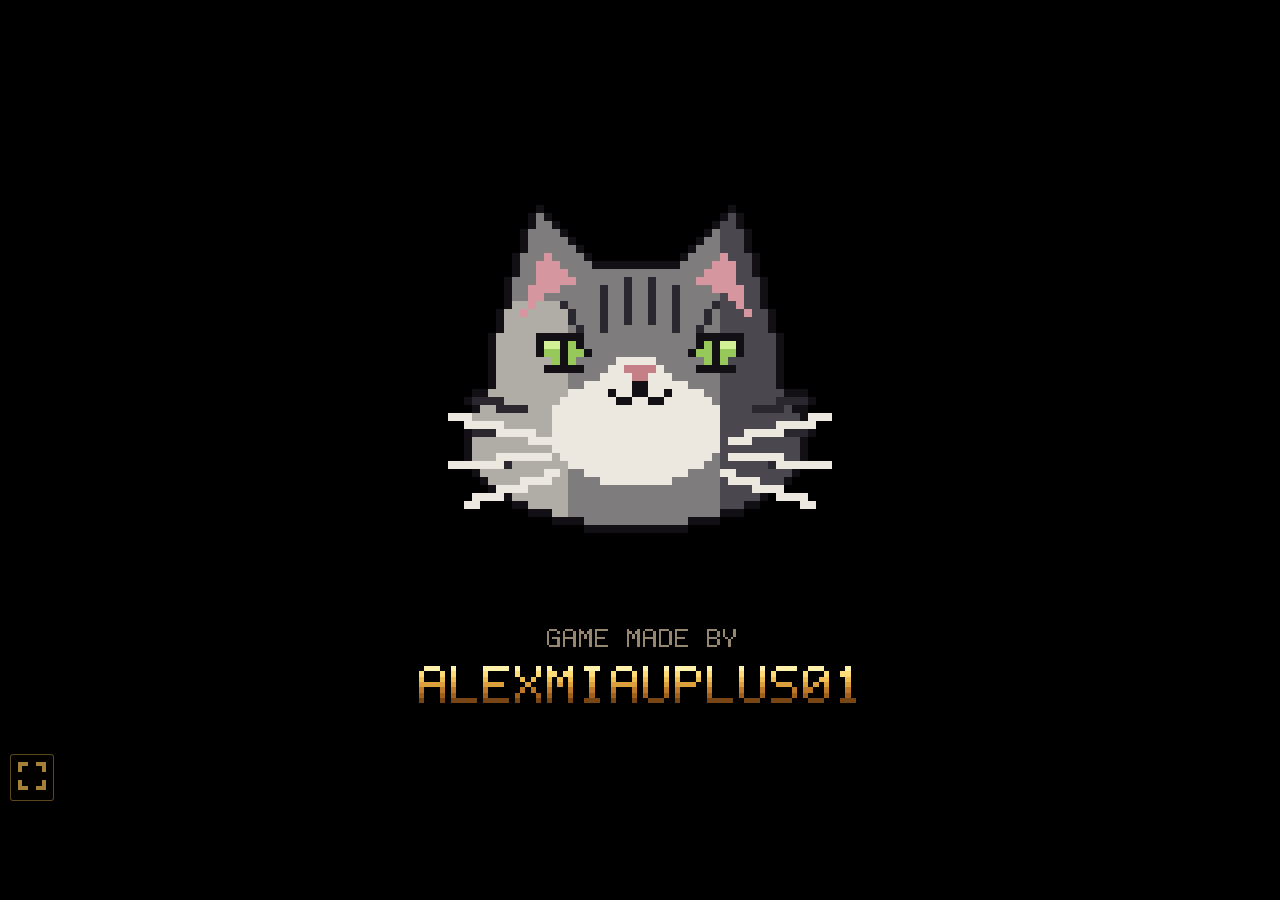
==== index.html @ 85dc0af9 "Manifiesto: app en ventana normal sin forzar horizontal" ====
<!DOCTYPE html>
<html lang="es">
<head>
<meta charset="utf-8">
<title>HEXCRYPT</title>
<meta name="viewport" content="width=device-width,initial-scale=1,viewport-fit=cover,user-scalable=no">
<meta name="description" content="Roguelike en primera persona estilo pixel art: entra en mazmorras de varios niveles, saquea y sal con vida.">
<meta name="theme-color" content="#000000">
<meta name="version" content="50b1335-202611131300">
<link rel="manifest" href="manifest.webmanifest">
<link rel="icon" href="icons/icon-192.png">
<link rel="apple-touch-icon" href="icons/apple-touch-icon.png">
<meta name="mobile-web-app-capable" content="yes">
<meta name="apple-mobile-web-app-capable" content="yes">
<meta name="apple-mobile-web-app-status-bar-style" content="black">
<link rel="stylesheet" href="css/style.css?v=50b1335-202611131300">
<script>
// Vigilante del arranque: si el juego no empieza en 10 s o falla al cargar, en vez de quedarse la pantalla en negro
// se explica qué pasa y se ofrece borrar solo la caché del juego (las partidas guardadas no se tocan) y recargar.
window.__bootErr = [];
window.addEventListener('error', function (e) { if (!window.__booted) { window.__bootErr.push((e.message || 'error') + (e.filename ? ' (' + e.filename.split('/').pop().split('?')[0] + ')' : '')); bootProblem(); } });
window.addEventListener('unhandledrejection', function (e) { if (!window.__booted) { window.__bootErr.push(String((e.reason && e.reason.message) || e.reason || 'error')); bootProblem(); } });
setTimeout(function () { if (!window.__booted) bootProblem(); }, 10000);
function bootProblem() {
  var ld = document.getElementById('loading'); if (!ld || ld.dataset.problem) return; ld.dataset.problem = '1';
  ld.innerHTML = 'EL JUEGO NO HA PODIDO ARRANCAR<br><small style="font-size:12px;color:#c8a070;letter-spacing:1px">' + (window.__bootErr.slice(0, 3).join('<br>') || 'Tarda demasiado en cargar') + '</small><br><button id="bootfix" style="margin-top:14px;font:bold 15px monospace;padding:10px 16px;background:#3a1a0c;color:#e8b850;border:1px solid #e8b850">BORRAR CACHÉ Y RECARGAR</button><br><small style="font-size:11px;color:#8a7050">Tus partidas no se borran</small>';
  ld.style.flexDirection = 'column'; ld.style.zIndex = 9;
  document.getElementById('bootfix').onclick = function () {
    var p = [];
    if (navigator.serviceWorker) p.push(navigator.serviceWorker.getRegistrations().then(function (rs) { return Promise.all(rs.map(function (r) { return r.unregister(); })); }));
    if (window.caches) p.push(caches.keys().then(function (ks) { return Promise.all(ks.map(function (k) { return caches.delete(k); })); }));
    Promise.all(p).catch(function () {}).then(function () { location.replace(location.pathname + '?r=' + Date.now()); });
  };
}
</script>
</head>
<body>
<div id="screen"><canvas id="view" width="480" height="270"></canvas><div id="crt"></div><button id="fs" type="button" aria-label="Pantalla completa" title="Pantalla completa"><svg viewBox="0 0 16 16" width="100%" height="100%" shape-rendering="crispEdges"><path id="fs-ico" fill="#e8b850" d="M1 1h5v2H3v3H1zM10 1h5v5h-2V3h-3zM1 10h2v3h3v2H1zM13 10h2v5h-5v-2h3z"/></svg></button></div>
<div id="loading">CARGANDO LA MAZMORRA…</div>
<div id="rotate">GIRA EL MÓVIL<br>PARA JUGAR EN HORIZONTAL</div>
<script src="js/util.js?v=50b1335-202611131300"></script>
<script src="js/font.js?v=50b1335-202611131300"></script>
<script src="js/art.js?v=50b1335-202611131300"></script>
<script src="js/assets.js?v=50b1335-202611131300"></script>
<script src="js/sprites.js?v=50b1335-202611131300"></script>
<script src="js/audio.js?v=50b1335-202611131300"></script>
<script src="js/world.js?v=50b1335-202611131300"></script>
<script src="js/dungeon.js?v=50b1335-202611131300"></script>
<script src="js/render.js?v=50b1335-202611131300"></script>
<script src="js/classes.js?v=50b1335-202611131300"></script>
<script src="js/skills.js?v=50b1335-202611131300"></script>
<script src="js/vfx.js?v=50b1335-202611131300"></script>
<script src="js/ambient.js?v=50b1335-202611131300"></script>
<script src="js/ui.js?v=50b1335-202611131300"></script>
<script src="js/controls.js?v=50b1335-202611131300"></script>
<script src="js/enemies.js?v=50b1335-202611131300"></script>
<script src="js/game.js?v=50b1335-202611131300"></script>
<script src="js/shop.js?v=50b1335-202611131300"></script>
<script src="js/items.js?v=50b1335-202611131300"></script>
<script src="js/elites.js?v=50b1335-202611131300"></script>
<script src="js/save.js?v=50b1335-202611131300"></script>
<script src="js/touch.js?v=50b1335-202611131300"></script>
<script src="js/gamepad.js?v=50b1335-202611131300"></script>
<script src="js/i18n.js"></script>
</body>
</html>
---- css/style.css ----
html, body { margin: 0; height: 100%; background: #000; overflow: hidden; }
body { display: flex; align-items: center; justify-content: center; }
#screen { position: relative; width: min(100vw, 177.78vh); height: min(56.25vw, 100vh); }
#view {
  width: 100%; height: 100%; touch-action: none; -webkit-user-select: none; user-select: none; -webkit-touch-callout: none;
  image-rendering: pixelated; image-rendering: crisp-edges; image-rendering: pixelated;
  display: block;
}
/* Filtro CRT (opciones): líneas de barrido alineadas con los 270 píxeles verticales, máscara de
   fósforo RGB, viñeta con esquinas redondeadas y un leve parpadeo. Solo CSS: no cuesta CPU. */
#crt { position: absolute; inset: 0; pointer-events: none; display: none; }
body.crt #crt { display: block; border-radius: 3% / 5%;
  background: repeating-linear-gradient(to bottom, rgba(0, 0, 0, 0) 0, rgba(0, 0, 0, 0) 55%, rgba(0, 0, 0, 0.32) 55%, rgba(0, 0, 0, 0.32) 100%);
  background-size: 100% calc(100% / 270);
  animation: crt-flicker 0.12s steps(2) infinite; }
body.crt #crt::before { content: ''; position: absolute; inset: 0; border-radius: inherit;
  background: repeating-linear-gradient(to right, rgba(255, 40, 40, 0.07) 0, rgba(255, 40, 40, 0.07) 33.3%, rgba(40, 255, 40, 0.06) 33.3%, rgba(40, 255, 40, 0.06) 66.6%, rgba(60, 80, 255, 0.07) 66.6%, rgba(60, 80, 255, 0.07) 100%);
  background-size: calc(100% / 480) 100%; mix-blend-mode: screen; }
body.crt #crt::after { content: ''; position: absolute; inset: 0; border-radius: inherit;
  background: radial-gradient(ellipse at center, rgba(0, 0, 0, 0) 58%, rgba(0, 0, 0, 0.45) 88%, rgba(0, 0, 0, 0.8) 100%);
  box-shadow: inset 0 0 40px rgba(0, 0, 0, 0.75), inset 0 0 4px rgba(255, 255, 255, 0.08); }
body.crt #view { border-radius: 3% / 5%; filter: contrast(1.12) saturate(1.18) brightness(1.12) blur(0.35px); }
@keyframes crt-flicker { 0% { opacity: 0.94; } 100% { opacity: 1; } }
#loading {
  position: fixed; inset: 0; display: flex; align-items: center; justify-content: center;
  color: #e8b850; background: #000; font: bold 18px/1.4 monospace; letter-spacing: 3px; text-align: center;
}
/* aviso para móviles en vertical */
#rotate { display: none; position: fixed; inset: 0; z-index: 5; align-items: center; justify-content: center; text-align: center;
  background: #000; color: #e8b850; font: bold 18px/1.6 monospace; letter-spacing: 2px; }
@media (orientation: portrait) and (pointer: coarse) { #rotate { display: flex; } }
html, body { touch-action: none; overscroll-behavior: none; -webkit-tap-highlight-color: transparent; }
/* botón de pantalla completa (esquina inferior izquierda) */
#fs { position: absolute; left: 0.8%; bottom: 1.2%; width: 4.2%; min-width: 26px; max-width: 44px; aspect-ratio: 1; padding: 5px;
  background: rgba(10, 6, 4, 0.45); border: 1px solid rgba(232, 184, 80, 0.55); border-radius: 3px; cursor: pointer; opacity: 0.7; z-index: 3; touch-action: manipulation; }
#fs:hover, #fs:active { opacity: 1; background: rgba(40, 24, 10, 0.7); }
#fs[hidden] { display: none; }
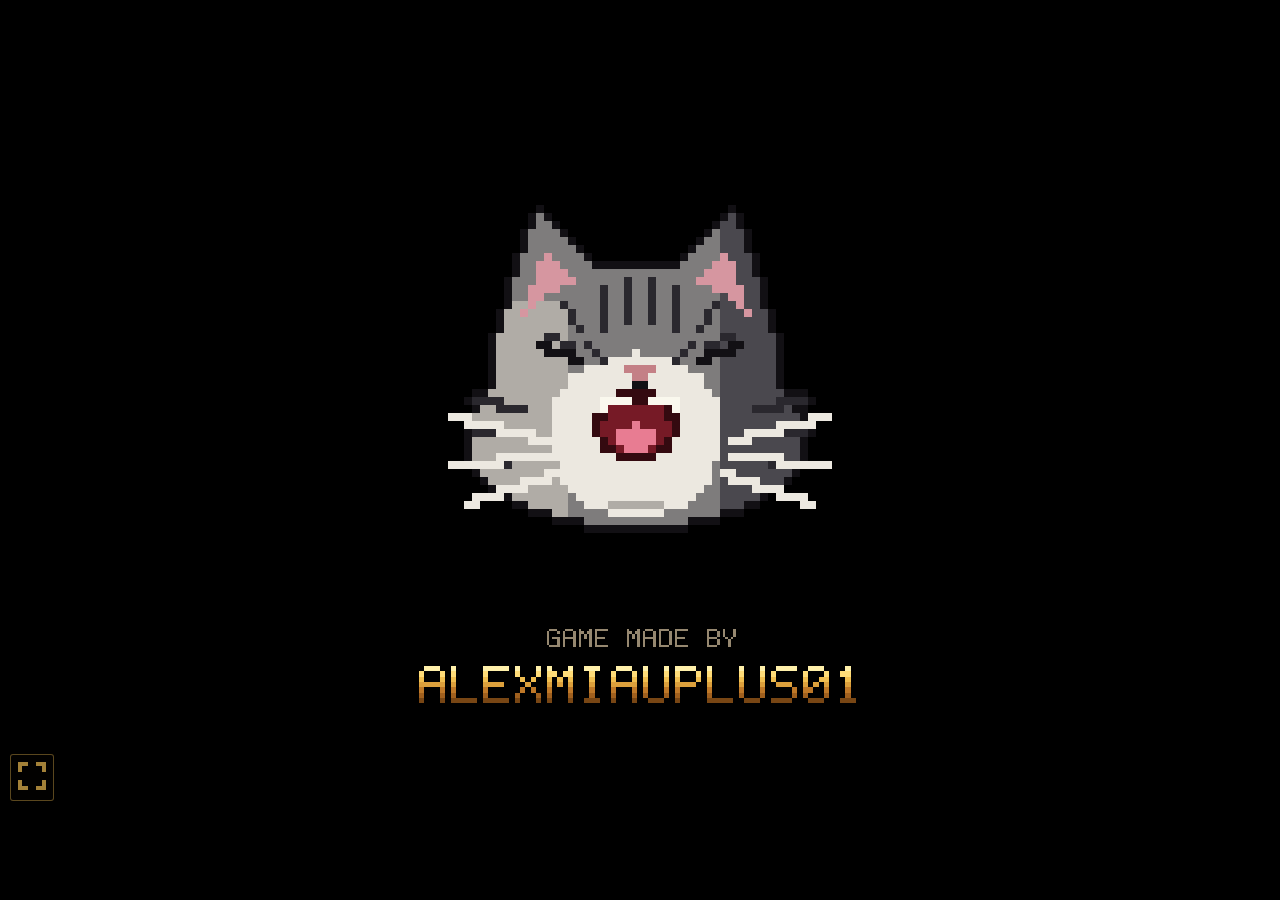
==== commit 602cd501: "App instalada con caché limpia" ====
--- a/index.html
+++ b/index.html
@@ -6,14 +6,14 @@
 <meta name="viewport" content="width=device-width,initial-scale=1,viewport-fit=cover,user-scalable=no">
 <meta name="description" content="Roguelike en primera persona estilo pixel art: entra en mazmorras de varios niveles, saquea y sal con vida.">
 <meta name="theme-color" content="#000000">
-<meta name="version" content="50b1335-202611131300">
+<meta name="version" content="5662835-202611131312">
 <link rel="manifest" href="manifest.webmanifest">
 <link rel="icon" href="icons/icon-192.png">
 <link rel="apple-touch-icon" href="icons/apple-touch-icon.png">
 <meta name="mobile-web-app-capable" content="yes">
 <meta name="apple-mobile-web-app-capable" content="yes">
 <meta name="apple-mobile-web-app-status-bar-style" content="black">
-<link rel="stylesheet" href="css/style.css?v=50b1335-202611131300">
+<link rel="stylesheet" href="css/style.css?v=5662835-202611131312">
 <script>
 // Vigilante del arranque: si el juego no empieza en 10 s o falla al cargar, en vez de quedarse la pantalla en negro
 // se explica qué pasa y se ofrece borrar solo la caché del juego (las partidas guardadas no se tocan) y recargar.
@@ -38,29 +38,29 @@
 <div id="screen"><canvas id="view" width="480" height="270"></canvas><div id="crt"></div><button id="fs" type="button" aria-label="Pantalla completa" title="Pantalla completa"><svg viewBox="0 0 16 16" width="100%" height="100%" shape-rendering="crispEdges"><path id="fs-ico" fill="#e8b850" d="M1 1h5v2H3v3H1zM10 1h5v5h-2V3h-3zM1 10h2v3h3v2H1zM13 10h2v5h-5v-2h3z"/></svg></button></div>
 <div id="loading">CARGANDO LA MAZMORRA…</div>
 <div id="rotate">GIRA EL MÓVIL<br>PARA JUGAR EN HORIZONTAL</div>
-<script src="js/util.js?v=50b1335-202611131300"></script>
-<script src="js/font.js?v=50b1335-202611131300"></script>
-<script src="js/art.js?v=50b1335-202611131300"></script>
-<script src="js/assets.js?v=50b1335-202611131300"></script>
-<script src="js/sprites.js?v=50b1335-202611131300"></script>
-<script src="js/audio.js?v=50b1335-202611131300"></script>
-<script src="js/world.js?v=50b1335-202611131300"></script>
-<script src="js/dungeon.js?v=50b1335-202611131300"></script>
-<script src="js/render.js?v=50b1335-202611131300"></script>
-<script src="js/classes.js?v=50b1335-202611131300"></script>
-<script src="js/skills.js?v=50b1335-202611131300"></script>
-<script src="js/vfx.js?v=50b1335-202611131300"></script>
-<script src="js/ambient.js?v=50b1335-202611131300"></script>
-<script src="js/ui.js?v=50b1335-202611131300"></script>
-<script src="js/controls.js?v=50b1335-202611131300"></script>
-<script src="js/enemies.js?v=50b1335-202611131300"></script>
-<script src="js/game.js?v=50b1335-202611131300"></script>
-<script src="js/shop.js?v=50b1335-202611131300"></script>
-<script src="js/items.js?v=50b1335-202611131300"></script>
-<script src="js/elites.js?v=50b1335-202611131300"></script>
-<script src="js/save.js?v=50b1335-202611131300"></script>
-<script src="js/touch.js?v=50b1335-202611131300"></script>
-<script src="js/gamepad.js?v=50b1335-202611131300"></script>
+<script src="js/util.js?v=5662835-202611131312"></script>
+<script src="js/font.js?v=5662835-202611131312"></script>
+<script src="js/art.js?v=5662835-202611131312"></script>
+<script src="js/assets.js?v=5662835-202611131312"></script>
+<script src="js/sprites.js?v=5662835-202611131312"></script>
+<script src="js/audio.js?v=5662835-202611131312"></script>
+<script src="js/world.js?v=5662835-202611131312"></script>
+<script src="js/dungeon.js?v=5662835-202611131312"></script>
+<script src="js/render.js?v=5662835-202611131312"></script>
+<script src="js/classes.js?v=5662835-202611131312"></script>
+<script src="js/skills.js?v=5662835-202611131312"></script>
+<script src="js/vfx.js?v=5662835-202611131312"></script>
+<script src="js/ambient.js?v=5662835-202611131312"></script>
+<script src="js/ui.js?v=5662835-202611131312"></script>
+<script src="js/controls.js?v=5662835-202611131312"></script>
+<script src="js/enemies.js?v=5662835-202611131312"></script>
+<script src="js/game.js?v=5662835-202611131312"></script>
+<script src="js/shop.js?v=5662835-202611131312"></script>
+<script src="js/items.js?v=5662835-202611131312"></script>
+<script src="js/elites.js?v=5662835-202611131312"></script>
+<script src="js/save.js?v=5662835-202611131312"></script>
+<script src="js/touch.js?v=5662835-202611131312"></script>
+<script src="js/gamepad.js?v=5662835-202611131312"></script>
 <script src="js/i18n.js"></script>
 </body>
 </html>
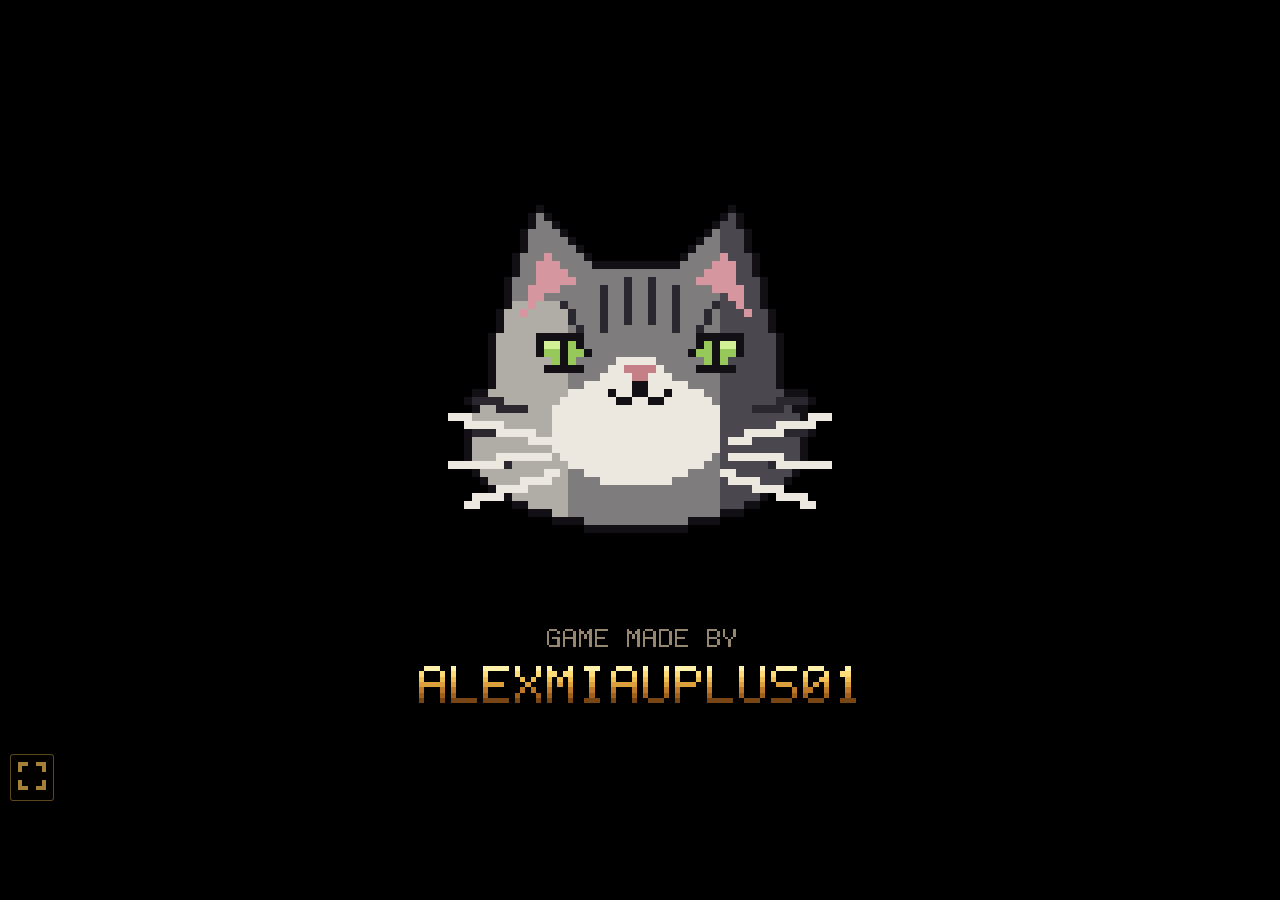
==== commit 6100b51d: "Táctil: escudo junto al joystick, mapa y ajuste de pantalla" ====
--- a/index.html
+++ b/index.html
@@ -6,14 +6,14 @@
 <meta name="viewport" content="width=device-width,initial-scale=1,viewport-fit=cover,user-scalable=no">
 <meta name="description" content="Roguelike en primera persona estilo pixel art: entra en mazmorras de varios niveles, saquea y sal con vida.">
 <meta name="theme-color" content="#000000">
-<meta name="version" content="5662835-202611131312">
+<meta name="version" content="52b573d-202611131323">
 <link rel="manifest" href="manifest.webmanifest">
 <link rel="icon" href="icons/icon-192.png">
 <link rel="apple-touch-icon" href="icons/apple-touch-icon.png">
 <meta name="mobile-web-app-capable" content="yes">
 <meta name="apple-mobile-web-app-capable" content="yes">
 <meta name="apple-mobile-web-app-status-bar-style" content="black">
-<link rel="stylesheet" href="css/style.css?v=5662835-202611131312">
+<link rel="stylesheet" href="css/style.css?v=52b573d-202611131323">
 <script>
 // Vigilante del arranque: si el juego no empieza en 10 s o falla al cargar, en vez de quedarse la pantalla en negro
 // se explica qué pasa y se ofrece borrar solo la caché del juego (las partidas guardadas no se tocan) y recargar.
@@ -38,29 +38,29 @@
 <div id="screen"><canvas id="view" width="480" height="270"></canvas><div id="crt"></div><button id="fs" type="button" aria-label="Pantalla completa" title="Pantalla completa"><svg viewBox="0 0 16 16" width="100%" height="100%" shape-rendering="crispEdges"><path id="fs-ico" fill="#e8b850" d="M1 1h5v2H3v3H1zM10 1h5v5h-2V3h-3zM1 10h2v3h3v2H1zM13 10h2v5h-5v-2h3z"/></svg></button></div>
 <div id="loading">CARGANDO LA MAZMORRA…</div>
 <div id="rotate">GIRA EL MÓVIL<br>PARA JUGAR EN HORIZONTAL</div>
-<script src="js/util.js?v=5662835-202611131312"></script>
-<script src="js/font.js?v=5662835-202611131312"></script>
-<script src="js/art.js?v=5662835-202611131312"></script>
-<script src="js/assets.js?v=5662835-202611131312"></script>
-<script src="js/sprites.js?v=5662835-202611131312"></script>
-<script src="js/audio.js?v=5662835-202611131312"></script>
-<script src="js/world.js?v=5662835-202611131312"></script>
-<script src="js/dungeon.js?v=5662835-202611131312"></script>
-<script src="js/render.js?v=5662835-202611131312"></script>
-<script src="js/classes.js?v=5662835-202611131312"></script>
-<script src="js/skills.js?v=5662835-202611131312"></script>
-<script src="js/vfx.js?v=5662835-202611131312"></script>
-<script src="js/ambient.js?v=5662835-202611131312"></script>
-<script src="js/ui.js?v=5662835-202611131312"></script>
-<script src="js/controls.js?v=5662835-202611131312"></script>
-<script src="js/enemies.js?v=5662835-202611131312"></script>
-<script src="js/game.js?v=5662835-202611131312"></script>
-<script src="js/shop.js?v=5662835-202611131312"></script>
-<script src="js/items.js?v=5662835-202611131312"></script>
-<script src="js/elites.js?v=5662835-202611131312"></script>
-<script src="js/save.js?v=5662835-202611131312"></script>
-<script src="js/touch.js?v=5662835-202611131312"></script>
-<script src="js/gamepad.js?v=5662835-202611131312"></script>
+<script src="js/util.js?v=52b573d-202611131323"></script>
+<script src="js/font.js?v=52b573d-202611131323"></script>
+<script src="js/art.js?v=52b573d-202611131323"></script>
+<script src="js/assets.js?v=52b573d-202611131323"></script>
+<script src="js/sprites.js?v=52b573d-202611131323"></script>
+<script src="js/audio.js?v=52b573d-202611131323"></script>
+<script src="js/world.js?v=52b573d-202611131323"></script>
+<script src="js/dungeon.js?v=52b573d-202611131323"></script>
+<script src="js/render.js?v=52b573d-202611131323"></script>
+<script src="js/classes.js?v=52b573d-202611131323"></script>
+<script src="js/skills.js?v=52b573d-202611131323"></script>
+<script src="js/vfx.js?v=52b573d-202611131323"></script>
+<script src="js/ambient.js?v=52b573d-202611131323"></script>
+<script src="js/ui.js?v=52b573d-202611131323"></script>
+<script src="js/controls.js?v=52b573d-202611131323"></script>
+<script src="js/enemies.js?v=52b573d-202611131323"></script>
+<script src="js/game.js?v=52b573d-202611131323"></script>
+<script src="js/shop.js?v=52b573d-202611131323"></script>
+<script src="js/items.js?v=52b573d-202611131323"></script>
+<script src="js/elites.js?v=52b573d-202611131323"></script>
+<script src="js/save.js?v=52b573d-202611131323"></script>
+<script src="js/touch.js?v=52b573d-202611131323"></script>
+<script src="js/gamepad.js?v=52b573d-202611131323"></script>
 <script src="js/i18n.js"></script>
 </body>
 </html>
--- a/css/style.css
+++ b/css/style.css
@@ -1,6 +1,8 @@
-html, body { margin: 0; height: 100%; background: #000; overflow: hidden; }
+html, body { margin: 0; height: 100%; height: 100dvh; background: #000; overflow: hidden; }
 body { display: flex; align-items: center; justify-content: center; }
+/* 16:9 dentro de lo que se ve: dvh es la altura visible (en Chrome móvil, sin la barra de direcciones) */
 #screen { position: relative; width: min(100vw, 177.78vh); height: min(56.25vw, 100vh); }
+@supports (height: 100dvh) { #screen { width: min(100vw, 177.78dvh); height: min(56.25vw, 100dvh); } }
 #view {
   width: 100%; height: 100%; touch-action: none; -webkit-user-select: none; user-select: none; -webkit-touch-callout: none;
   image-rendering: pixelated; image-rendering: crisp-edges; image-rendering: pixelated;
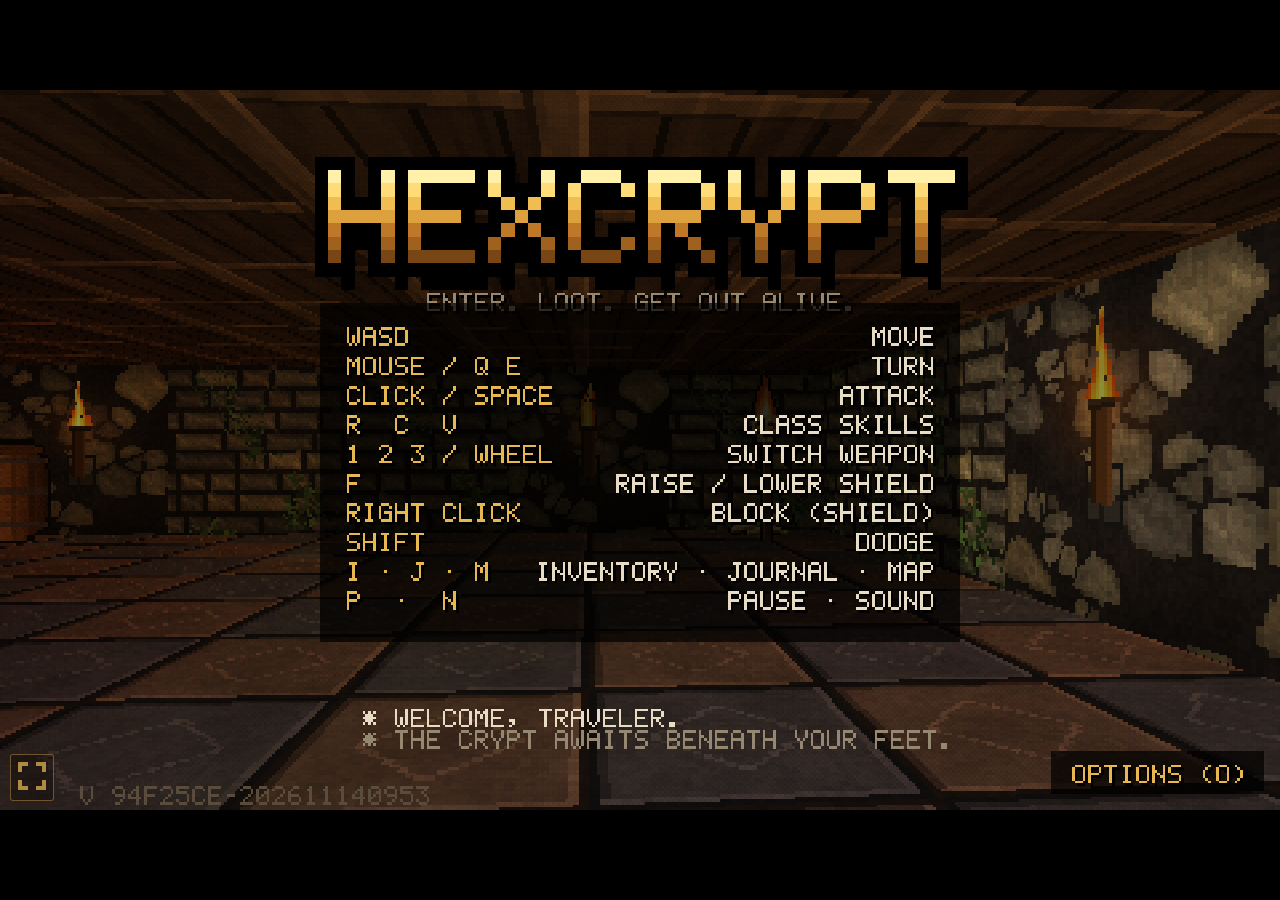
==== commit 22c67cf6: "Arranque fiable y pantalla del estudio durante la carga" ====
--- a/index.html
+++ b/index.html
@@ -6,21 +6,21 @@
 <meta name="viewport" content="width=device-width,initial-scale=1,viewport-fit=cover,user-scalable=no">
 <meta name="description" content="Roguelike en primera persona estilo pixel art: entra en mazmorras de varios niveles, saquea y sal con vida.">
 <meta name="theme-color" content="#000000">
-<meta name="version" content="52b573d-202611131323">
+<meta name="version" content="94f25ce-202611140953">
 <link rel="manifest" href="manifest.webmanifest">
 <link rel="icon" href="icons/icon-192.png">
 <link rel="apple-touch-icon" href="icons/apple-touch-icon.png">
 <meta name="mobile-web-app-capable" content="yes">
 <meta name="apple-mobile-web-app-capable" content="yes">
 <meta name="apple-mobile-web-app-status-bar-style" content="black">
-<link rel="stylesheet" href="css/style.css?v=52b573d-202611131323">
+<link rel="stylesheet" href="css/style.css?v=94f25ce-202611140953">
 <script>
 // Vigilante del arranque: si el juego no empieza en 10 s o falla al cargar, en vez de quedarse la pantalla en negro
 // se explica qué pasa y se ofrece borrar solo la caché del juego (las partidas guardadas no se tocan) y recargar.
 window.__bootErr = [];
 window.addEventListener('error', function (e) { if (!window.__booted) { window.__bootErr.push((e.message || 'error') + (e.filename ? ' (' + e.filename.split('/').pop().split('?')[0] + ')' : '')); bootProblem(); } });
 window.addEventListener('unhandledrejection', function (e) { if (!window.__booted) { window.__bootErr.push(String((e.reason && e.reason.message) || e.reason || 'error')); bootProblem(); } });
-setTimeout(function () { if (!window.__booted) bootProblem(); }, 10000);
+setTimeout(function () { if (!window.__booted) bootProblem(); }, 25000); // conexiones lentas: margen amplio
 function bootProblem() {
   var ld = document.getElementById('loading'); if (!ld || ld.dataset.problem) return; ld.dataset.problem = '1';
   ld.innerHTML = 'EL JUEGO NO HA PODIDO ARRANCAR<br><small style="font-size:12px;color:#c8a070;letter-spacing:1px">' + (window.__bootErr.slice(0, 3).join('<br>') || 'Tarda demasiado en cargar') + '</small><br><button id="bootfix" style="margin-top:14px;font:bold 15px monospace;padding:10px 16px;background:#3a1a0c;color:#e8b850;border:1px solid #e8b850">BORRAR CACHÉ Y RECARGAR</button><br><small style="font-size:11px;color:#8a7050">Tus partidas no se borran</small>';
@@ -36,31 +36,52 @@
 </head>
 <body>
 <div id="screen"><canvas id="view" width="480" height="270"></canvas><div id="crt"></div><button id="fs" type="button" aria-label="Pantalla completa" title="Pantalla completa"><svg viewBox="0 0 16 16" width="100%" height="100%" shape-rendering="crispEdges"><path id="fs-ico" fill="#e8b850" d="M1 1h5v2H3v3H1zM10 1h5v5h-2V3h-3zM1 10h2v3h3v2H1zM13 10h2v5h-5v-2h3z"/></svg></button></div>
-<div id="loading">CARGANDO LA MAZMORRA…</div>
+<div id="loading"><div id="splashbox"><img id="splashimg" alt=""></div></div>
+<!-- SPLASH-FRAMES -->
+<script>window.__splashFrames = ["[data-uri]","[data-uri]","[data-uri]"];</script>
+<!-- /SPLASH-FRAMES -->
+<script>
+// Pantalla del estudio desde el primer instante: tapa la descarga de los scripts. Son los mismos fotogramas que
+// dibuja el juego (tools/make-splash-frames.js); al arrancar, el juego sigue la animación en el mismo punto.
+window.__splash0 = performance.now();
+(function () {
+  var img = document.getElementById('splashimg'), F = window.__splashFrames;
+  if (!img || !F) { var l = document.getElementById('loading'); if (l) l.textContent = 'CARGANDO LA MAZMORRA…'; return; }
+  function tick() {
+    if (!document.getElementById('splashimg')) return;
+    var t = (performance.now() - window.__splash0) / 1000, ph = (t % 1.2) / 1.2;
+    var o = ph < 0.25 ? 0 : ph < 0.33 ? 1 : ph < 0.75 ? 2 : ph < 0.83 ? 1 : 0;  // misma animación que ui.splash
+    if (img.dataset.o !== String(o)) { img.src = F[o]; img.dataset.o = o; }
+    img.style.opacity = Math.min(1, t / 0.5);
+    requestAnimationFrame(tick);
+  }
+  tick();
+})();
+</script>
 <div id="rotate">GIRA EL MÓVIL<br>PARA JUGAR EN HORIZONTAL</div>
-<script src="js/util.js?v=52b573d-202611131323"></script>
-<script src="js/font.js?v=52b573d-202611131323"></script>
-<script src="js/art.js?v=52b573d-202611131323"></script>
-<script src="js/assets.js?v=52b573d-202611131323"></script>
-<script src="js/sprites.js?v=52b573d-202611131323"></script>
-<script src="js/audio.js?v=52b573d-202611131323"></script>
-<script src="js/world.js?v=52b573d-202611131323"></script>
-<script src="js/dungeon.js?v=52b573d-202611131323"></script>
-<script src="js/render.js?v=52b573d-202611131323"></script>
-<script src="js/classes.js?v=52b573d-202611131323"></script>
-<script src="js/skills.js?v=52b573d-202611131323"></script>
-<script src="js/vfx.js?v=52b573d-202611131323"></script>
-<script src="js/ambient.js?v=52b573d-202611131323"></script>
-<script src="js/ui.js?v=52b573d-202611131323"></script>
-<script src="js/controls.js?v=52b573d-202611131323"></script>
-<script src="js/enemies.js?v=52b573d-202611131323"></script>
-<script src="js/game.js?v=52b573d-202611131323"></script>
-<script src="js/shop.js?v=52b573d-202611131323"></script>
-<script src="js/items.js?v=52b573d-202611131323"></script>
-<script src="js/elites.js?v=52b573d-202611131323"></script>
-<script src="js/save.js?v=52b573d-202611131323"></script>
-<script src="js/touch.js?v=52b573d-202611131323"></script>
-<script src="js/gamepad.js?v=52b573d-202611131323"></script>
+<script src="js/util.js?v=94f25ce-202611140953"></script>
+<script src="js/font.js?v=94f25ce-202611140953"></script>
+<script src="js/art.js?v=94f25ce-202611140953"></script>
+<script src="js/assets.js?v=94f25ce-202611140953"></script>
+<script src="js/sprites.js?v=94f25ce-202611140953"></script>
+<script src="js/audio.js?v=94f25ce-202611140953"></script>
+<script src="js/world.js?v=94f25ce-202611140953"></script>
+<script src="js/dungeon.js?v=94f25ce-202611140953"></script>
+<script src="js/render.js?v=94f25ce-202611140953"></script>
+<script src="js/classes.js?v=94f25ce-202611140953"></script>
+<script src="js/skills.js?v=94f25ce-202611140953"></script>
+<script src="js/vfx.js?v=94f25ce-202611140953"></script>
+<script src="js/ambient.js?v=94f25ce-202611140953"></script>
+<script src="js/ui.js?v=94f25ce-202611140953"></script>
+<script src="js/controls.js?v=94f25ce-202611140953"></script>
+<script src="js/enemies.js?v=94f25ce-202611140953"></script>
+<script src="js/game.js?v=94f25ce-202611140953"></script>
+<script src="js/shop.js?v=94f25ce-202611140953"></script>
+<script src="js/items.js?v=94f25ce-202611140953"></script>
+<script src="js/elites.js?v=94f25ce-202611140953"></script>
+<script src="js/save.js?v=94f25ce-202611140953"></script>
+<script src="js/touch.js?v=94f25ce-202611140953"></script>
+<script src="js/gamepad.js?v=94f25ce-202611140953"></script>
 <script src="js/i18n.js"></script>
 </body>
 </html>
--- a/css/style.css
+++ b/css/style.css
@@ -24,9 +24,13 @@
 body.crt #view { border-radius: 3% / 5%; filter: contrast(1.12) saturate(1.18) brightness(1.12) blur(0.35px); }
 @keyframes crt-flicker { 0% { opacity: 0.94; } 100% { opacity: 1; } }
 #loading {
-  position: fixed; inset: 0; display: flex; align-items: center; justify-content: center;
+  position: fixed; inset: 0; display: flex; align-items: center; justify-content: center; z-index: 4;
   color: #e8b850; background: #000; font: bold 18px/1.4 monospace; letter-spacing: 3px; text-align: center;
 }
+/* pantalla del estudio mientras carga: misma caja 16:9 que el juego, pixel art nítido */
+#splashbox { width: min(100vw, 177.78vh); height: min(56.25vw, 100vh); }
+@supports (height: 100dvh) { #splashbox { width: min(100vw, 177.78dvh); height: min(56.25vw, 100dvh); } }
+#splashimg { display: block; width: 100%; height: 100%; image-rendering: pixelated; image-rendering: crisp-edges; image-rendering: pixelated; opacity: 0; }
 /* aviso para móviles en vertical */
 #rotate { display: none; position: fixed; inset: 0; z-index: 5; align-items: center; justify-content: center; text-align: center;
   background: #000; color: #e8b850; font: bold 18px/1.6 monospace; letter-spacing: 2px; }
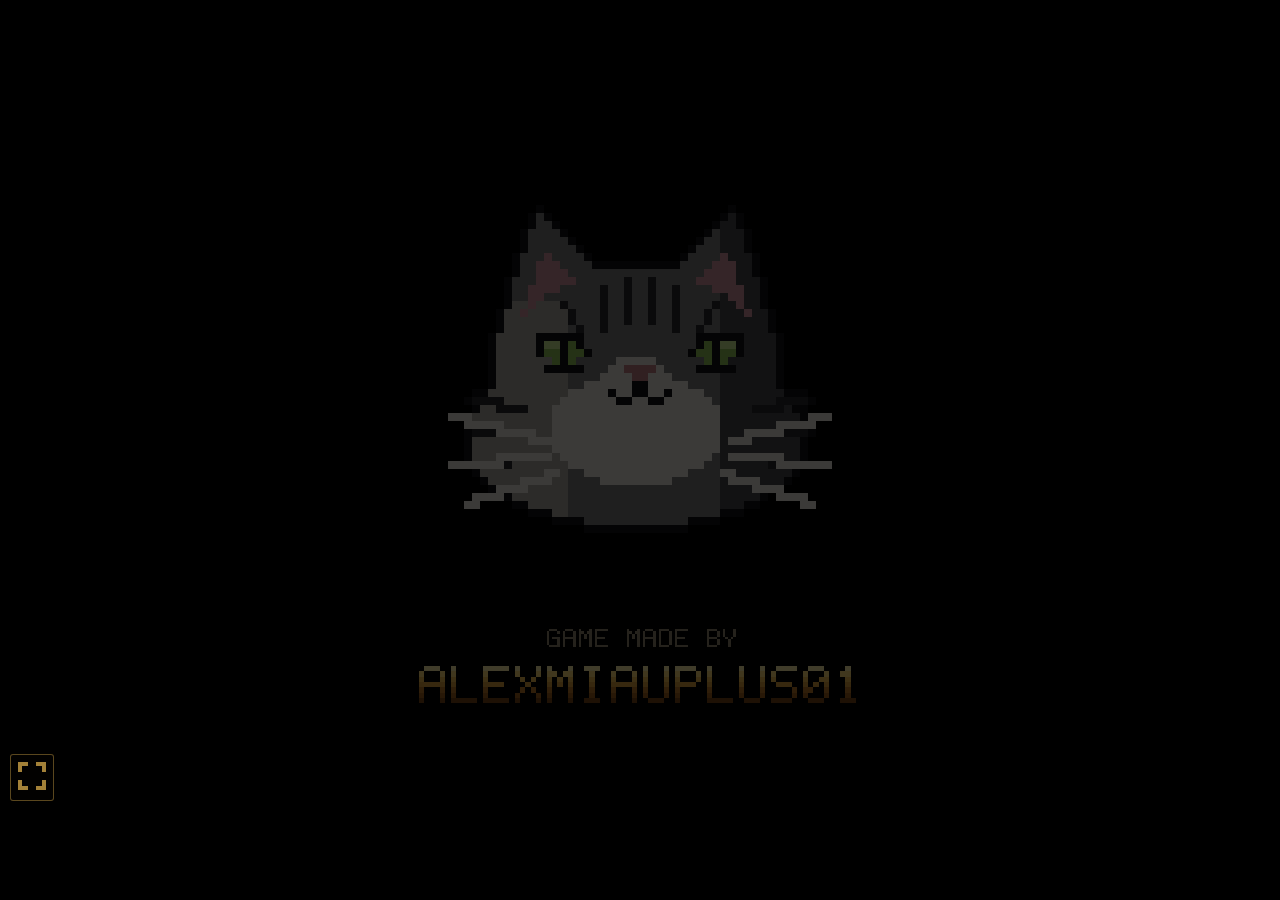
==== commit b7c25e2f: "Armas: espada común nueva, mandoble épico y dagas por rareza" ====
--- a/index.html
+++ b/index.html
@@ -6,14 +6,14 @@
 <meta name="viewport" content="width=device-width,initial-scale=1,viewport-fit=cover,user-scalable=no">
 <meta name="description" content="Roguelike en primera persona estilo pixel art: entra en mazmorras de varios niveles, saquea y sal con vida.">
 <meta name="theme-color" content="#000000">
-<meta name="version" content="94f25ce-202611140953">
+<meta name="version" content="0431104-202611141028">
 <link rel="manifest" href="manifest.webmanifest">
 <link rel="icon" href="icons/icon-192.png">
 <link rel="apple-touch-icon" href="icons/apple-touch-icon.png">
 <meta name="mobile-web-app-capable" content="yes">
 <meta name="apple-mobile-web-app-capable" content="yes">
 <meta name="apple-mobile-web-app-status-bar-style" content="black">
-<link rel="stylesheet" href="css/style.css?v=94f25ce-202611140953">
+<link rel="stylesheet" href="css/style.css?v=0431104-202611141028">
 <script>
 // Vigilante del arranque: si el juego no empieza en 10 s o falla al cargar, en vez de quedarse la pantalla en negro
 // se explica qué pasa y se ofrece borrar solo la caché del juego (las partidas guardadas no se tocan) y recargar.
@@ -59,29 +59,29 @@
 })();
 </script>
 <div id="rotate">GIRA EL MÓVIL<br>PARA JUGAR EN HORIZONTAL</div>
-<script src="js/util.js?v=94f25ce-202611140953"></script>
-<script src="js/font.js?v=94f25ce-202611140953"></script>
-<script src="js/art.js?v=94f25ce-202611140953"></script>
-<script src="js/assets.js?v=94f25ce-202611140953"></script>
-<script src="js/sprites.js?v=94f25ce-202611140953"></script>
-<script src="js/audio.js?v=94f25ce-202611140953"></script>
-<script src="js/world.js?v=94f25ce-202611140953"></script>
-<script src="js/dungeon.js?v=94f25ce-202611140953"></script>
-<script src="js/render.js?v=94f25ce-202611140953"></script>
-<script src="js/classes.js?v=94f25ce-202611140953"></script>
-<script src="js/skills.js?v=94f25ce-202611140953"></script>
-<script src="js/vfx.js?v=94f25ce-202611140953"></script>
-<script src="js/ambient.js?v=94f25ce-202611140953"></script>
-<script src="js/ui.js?v=94f25ce-202611140953"></script>
-<script src="js/controls.js?v=94f25ce-202611140953"></script>
-<script src="js/enemies.js?v=94f25ce-202611140953"></script>
-<script src="js/game.js?v=94f25ce-202611140953"></script>
-<script src="js/shop.js?v=94f25ce-202611140953"></script>
-<script src="js/items.js?v=94f25ce-202611140953"></script>
-<script src="js/elites.js?v=94f25ce-202611140953"></script>
-<script src="js/save.js?v=94f25ce-202611140953"></script>
-<script src="js/touch.js?v=94f25ce-202611140953"></script>
-<script src="js/gamepad.js?v=94f25ce-202611140953"></script>
+<script src="js/util.js?v=0431104-202611141028"></script>
+<script src="js/font.js?v=0431104-202611141028"></script>
+<script src="js/art.js?v=0431104-202611141028"></script>
+<script src="js/assets.js?v=0431104-202611141028"></script>
+<script src="js/sprites.js?v=0431104-202611141028"></script>
+<script src="js/audio.js?v=0431104-202611141028"></script>
+<script src="js/world.js?v=0431104-202611141028"></script>
+<script src="js/dungeon.js?v=0431104-202611141028"></script>
+<script src="js/render.js?v=0431104-202611141028"></script>
+<script src="js/classes.js?v=0431104-202611141028"></script>
+<script src="js/skills.js?v=0431104-202611141028"></script>
+<script src="js/vfx.js?v=0431104-202611141028"></script>
+<script src="js/ambient.js?v=0431104-202611141028"></script>
+<script src="js/ui.js?v=0431104-202611141028"></script>
+<script src="js/controls.js?v=0431104-202611141028"></script>
+<script src="js/enemies.js?v=0431104-202611141028"></script>
+<script src="js/game.js?v=0431104-202611141028"></script>
+<script src="js/shop.js?v=0431104-202611141028"></script>
+<script src="js/items.js?v=0431104-202611141028"></script>
+<script src="js/elites.js?v=0431104-202611141028"></script>
+<script src="js/save.js?v=0431104-202611141028"></script>
+<script src="js/touch.js?v=0431104-202611141028"></script>
+<script src="js/gamepad.js?v=0431104-202611141028"></script>
 <script src="js/i18n.js"></script>
 </body>
 </html>
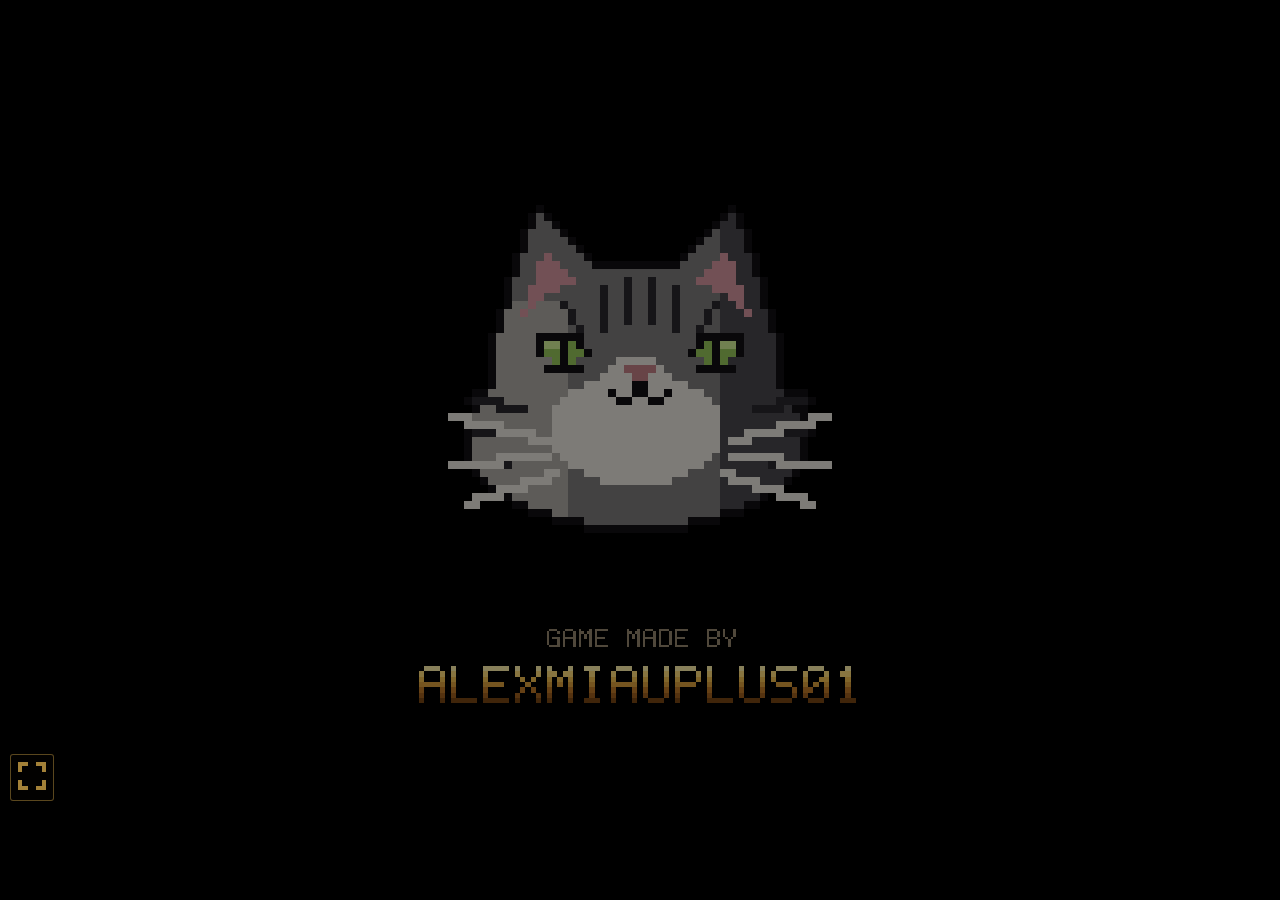
==== commit cece2d87: "Profundidad: modo de partida, ofrenda del Guardián, fragmentos, mazmorras hondas y dirección del dañ" ====
--- a/index.html
+++ b/index.html
@@ -6,14 +6,14 @@
 <meta name="viewport" content="width=device-width,initial-scale=1,viewport-fit=cover,user-scalable=no">
 <meta name="description" content="Roguelike en primera persona estilo pixel art: entra en mazmorras de varios niveles, saquea y sal con vida.">
 <meta name="theme-color" content="#000000">
-<meta name="version" content="0431104-202611141028">
+<meta name="version" content="1b1e55d-202611141045">
 <link rel="manifest" href="manifest.webmanifest">
 <link rel="icon" href="icons/icon-192.png">
 <link rel="apple-touch-icon" href="icons/apple-touch-icon.png">
 <meta name="mobile-web-app-capable" content="yes">
 <meta name="apple-mobile-web-app-capable" content="yes">
 <meta name="apple-mobile-web-app-status-bar-style" content="black">
-<link rel="stylesheet" href="css/style.css?v=0431104-202611141028">
+<link rel="stylesheet" href="css/style.css?v=1b1e55d-202611141045">
 <script>
 // Vigilante del arranque: si el juego no empieza en 10 s o falla al cargar, en vez de quedarse la pantalla en negro
 // se explica qué pasa y se ofrece borrar solo la caché del juego (las partidas guardadas no se tocan) y recargar.
@@ -59,29 +59,29 @@
 })();
 </script>
 <div id="rotate">GIRA EL MÓVIL<br>PARA JUGAR EN HORIZONTAL</div>
-<script src="js/util.js?v=0431104-202611141028"></script>
-<script src="js/font.js?v=0431104-202611141028"></script>
-<script src="js/art.js?v=0431104-202611141028"></script>
-<script src="js/assets.js?v=0431104-202611141028"></script>
-<script src="js/sprites.js?v=0431104-202611141028"></script>
-<script src="js/audio.js?v=0431104-202611141028"></script>
-<script src="js/world.js?v=0431104-202611141028"></script>
-<script src="js/dungeon.js?v=0431104-202611141028"></script>
-<script src="js/render.js?v=0431104-202611141028"></script>
-<script src="js/classes.js?v=0431104-202611141028"></script>
-<script src="js/skills.js?v=0431104-202611141028"></script>
-<script src="js/vfx.js?v=0431104-202611141028"></script>
-<script src="js/ambient.js?v=0431104-202611141028"></script>
-<script src="js/ui.js?v=0431104-202611141028"></script>
-<script src="js/controls.js?v=0431104-202611141028"></script>
-<script src="js/enemies.js?v=0431104-202611141028"></script>
-<script src="js/game.js?v=0431104-202611141028"></script>
-<script src="js/shop.js?v=0431104-202611141028"></script>
-<script src="js/items.js?v=0431104-202611141028"></script>
-<script src="js/elites.js?v=0431104-202611141028"></script>
-<script src="js/save.js?v=0431104-202611141028"></script>
-<script src="js/touch.js?v=0431104-202611141028"></script>
-<script src="js/gamepad.js?v=0431104-202611141028"></script>
+<script src="js/util.js?v=1b1e55d-202611141045"></script>
+<script src="js/font.js?v=1b1e55d-202611141045"></script>
+<script src="js/art.js?v=1b1e55d-202611141045"></script>
+<script src="js/assets.js?v=1b1e55d-202611141045"></script>
+<script src="js/sprites.js?v=1b1e55d-202611141045"></script>
+<script src="js/audio.js?v=1b1e55d-202611141045"></script>
+<script src="js/world.js?v=1b1e55d-202611141045"></script>
+<script src="js/dungeon.js?v=1b1e55d-202611141045"></script>
+<script src="js/render.js?v=1b1e55d-202611141045"></script>
+<script src="js/classes.js?v=1b1e55d-202611141045"></script>
+<script src="js/skills.js?v=1b1e55d-202611141045"></script>
+<script src="js/vfx.js?v=1b1e55d-202611141045"></script>
+<script src="js/ambient.js?v=1b1e55d-202611141045"></script>
+<script src="js/ui.js?v=1b1e55d-202611141045"></script>
+<script src="js/controls.js?v=1b1e55d-202611141045"></script>
+<script src="js/enemies.js?v=1b1e55d-202611141045"></script>
+<script src="js/game.js?v=1b1e55d-202611141045"></script>
+<script src="js/shop.js?v=1b1e55d-202611141045"></script>
+<script src="js/items.js?v=1b1e55d-202611141045"></script>
+<script src="js/elites.js?v=1b1e55d-202611141045"></script>
+<script src="js/save.js?v=1b1e55d-202611141045"></script>
+<script src="js/touch.js?v=1b1e55d-202611141045"></script>
+<script src="js/gamepad.js?v=1b1e55d-202611141045"></script>
 <script src="js/i18n.js"></script>
 </body>
 </html>
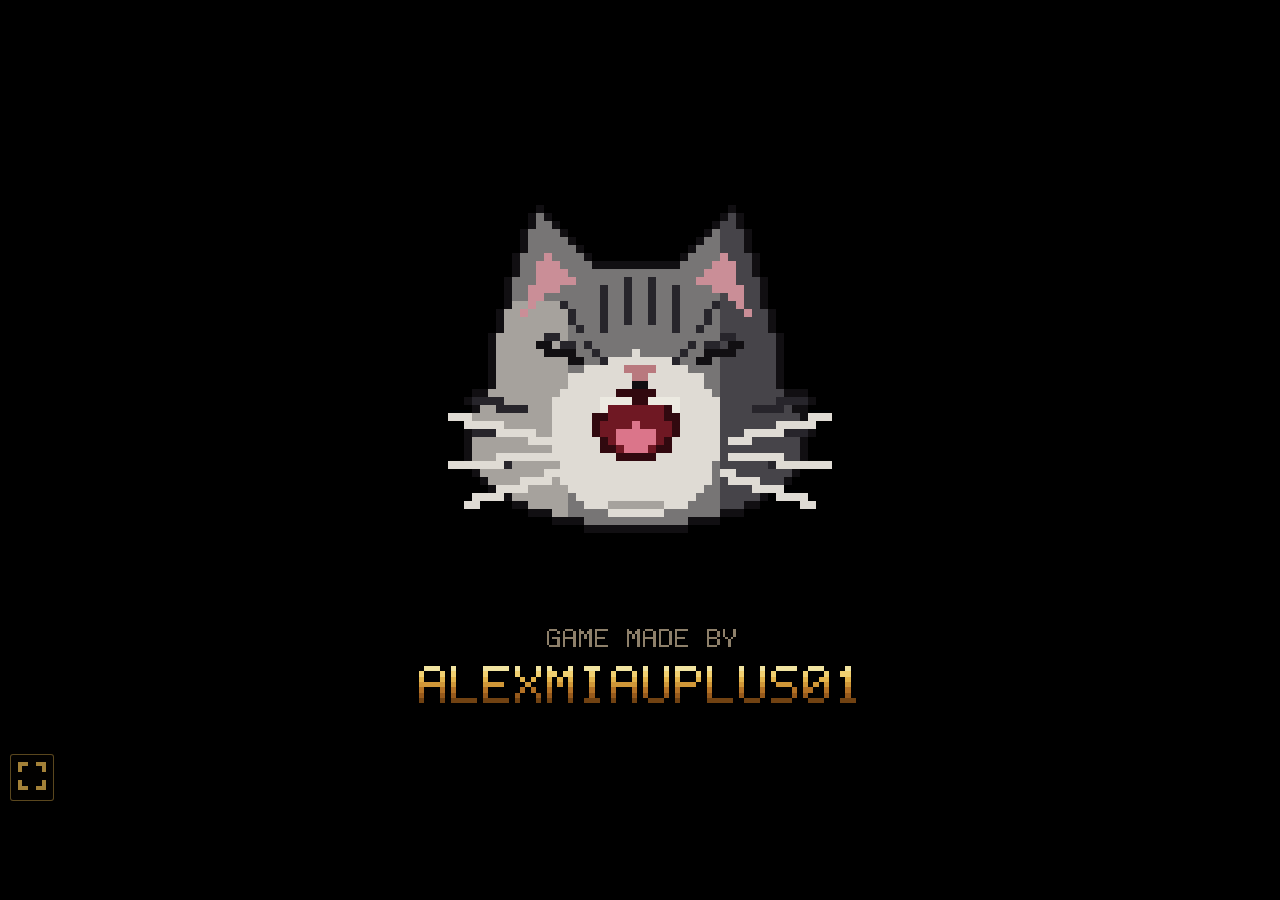
==== commit 4d027f83: "Pantalla ancha en móviles alargados" ====
--- a/index.html
+++ b/index.html
@@ -6,14 +6,14 @@
 <meta name="viewport" content="width=device-width,initial-scale=1,viewport-fit=cover,user-scalable=no">
 <meta name="description" content="Roguelike en primera persona estilo pixel art: entra en mazmorras de varios niveles, saquea y sal con vida.">
 <meta name="theme-color" content="#000000">
-<meta name="version" content="1b1e55d-202611141045">
+<meta name="version" content="4b25552-202611141105">
 <link rel="manifest" href="manifest.webmanifest">
 <link rel="icon" href="icons/icon-192.png">
 <link rel="apple-touch-icon" href="icons/apple-touch-icon.png">
 <meta name="mobile-web-app-capable" content="yes">
 <meta name="apple-mobile-web-app-capable" content="yes">
 <meta name="apple-mobile-web-app-status-bar-style" content="black">
-<link rel="stylesheet" href="css/style.css?v=1b1e55d-202611141045">
+<link rel="stylesheet" href="css/style.css?v=4b25552-202611141105">
 <script>
 // Vigilante del arranque: si el juego no empieza en 10 s o falla al cargar, en vez de quedarse la pantalla en negro
 // se explica qué pasa y se ofrece borrar solo la caché del juego (las partidas guardadas no se tocan) y recargar.
@@ -59,29 +59,29 @@
 })();
 </script>
 <div id="rotate">GIRA EL MÓVIL<br>PARA JUGAR EN HORIZONTAL</div>
-<script src="js/util.js?v=1b1e55d-202611141045"></script>
-<script src="js/font.js?v=1b1e55d-202611141045"></script>
-<script src="js/art.js?v=1b1e55d-202611141045"></script>
-<script src="js/assets.js?v=1b1e55d-202611141045"></script>
-<script src="js/sprites.js?v=1b1e55d-202611141045"></script>
-<script src="js/audio.js?v=1b1e55d-202611141045"></script>
-<script src="js/world.js?v=1b1e55d-202611141045"></script>
-<script src="js/dungeon.js?v=1b1e55d-202611141045"></script>
-<script src="js/render.js?v=1b1e55d-202611141045"></script>
-<script src="js/classes.js?v=1b1e55d-202611141045"></script>
-<script src="js/skills.js?v=1b1e55d-202611141045"></script>
-<script src="js/vfx.js?v=1b1e55d-202611141045"></script>
-<script src="js/ambient.js?v=1b1e55d-202611141045"></script>
-<script src="js/ui.js?v=1b1e55d-202611141045"></script>
-<script src="js/controls.js?v=1b1e55d-202611141045"></script>
-<script src="js/enemies.js?v=1b1e55d-202611141045"></script>
-<script src="js/game.js?v=1b1e55d-202611141045"></script>
-<script src="js/shop.js?v=1b1e55d-202611141045"></script>
-<script src="js/items.js?v=1b1e55d-202611141045"></script>
-<script src="js/elites.js?v=1b1e55d-202611141045"></script>
-<script src="js/save.js?v=1b1e55d-202611141045"></script>
-<script src="js/touch.js?v=1b1e55d-202611141045"></script>
-<script src="js/gamepad.js?v=1b1e55d-202611141045"></script>
+<script src="js/util.js?v=4b25552-202611141105"></script>
+<script src="js/font.js?v=4b25552-202611141105"></script>
+<script src="js/art.js?v=4b25552-202611141105"></script>
+<script src="js/assets.js?v=4b25552-202611141105"></script>
+<script src="js/sprites.js?v=4b25552-202611141105"></script>
+<script src="js/audio.js?v=4b25552-202611141105"></script>
+<script src="js/world.js?v=4b25552-202611141105"></script>
+<script src="js/dungeon.js?v=4b25552-202611141105"></script>
+<script src="js/render.js?v=4b25552-202611141105"></script>
+<script src="js/classes.js?v=4b25552-202611141105"></script>
+<script src="js/skills.js?v=4b25552-202611141105"></script>
+<script src="js/vfx.js?v=4b25552-202611141105"></script>
+<script src="js/ambient.js?v=4b25552-202611141105"></script>
+<script src="js/ui.js?v=4b25552-202611141105"></script>
+<script src="js/controls.js?v=4b25552-202611141105"></script>
+<script src="js/enemies.js?v=4b25552-202611141105"></script>
+<script src="js/game.js?v=4b25552-202611141105"></script>
+<script src="js/shop.js?v=4b25552-202611141105"></script>
+<script src="js/items.js?v=4b25552-202611141105"></script>
+<script src="js/elites.js?v=4b25552-202611141105"></script>
+<script src="js/save.js?v=4b25552-202611141105"></script>
+<script src="js/touch.js?v=4b25552-202611141105"></script>
+<script src="js/gamepad.js?v=4b25552-202611141105"></script>
 <script src="js/i18n.js"></script>
 </body>
 </html>
--- a/css/style.css
+++ b/css/style.css
@@ -1,8 +1,9 @@
 html, body { margin: 0; height: 100%; height: 100dvh; background: #000; overflow: hidden; }
 body { display: flex; align-items: center; justify-content: center; }
 /* 16:9 dentro de lo que se ve: dvh es la altura visible (en Chrome móvil, sin la barra de direcciones) */
-#screen { position: relative; width: min(100vw, 177.78vh); height: min(56.25vw, 100vh); }
-@supports (height: 100dvh) { #screen { width: min(100vw, 177.78dvh); height: min(56.25vw, 100dvh); } }
+/* --ar: proporción del juego (16:9 o más ancha en móviles alargados; la pone js/render.js) */
+#screen { position: relative; width: min(100vw, calc(var(--ar, 1.7778) * 100vh)); height: min(calc(100vw / var(--ar, 1.7778)), 100vh); }
+@supports (height: 100dvh) { #screen { width: min(100vw, calc(var(--ar, 1.7778) * 100dvh)); height: min(calc(100vw / var(--ar, 1.7778)), 100dvh); } }
 #view {
   width: 100%; height: 100%; touch-action: none; -webkit-user-select: none; user-select: none; -webkit-touch-callout: none;
   image-rendering: pixelated; image-rendering: crisp-edges; image-rendering: pixelated;
@@ -17,7 +18,7 @@
   animation: crt-flicker 0.12s steps(2) infinite; }
 body.crt #crt::before { content: ''; position: absolute; inset: 0; border-radius: inherit;
   background: repeating-linear-gradient(to right, rgba(255, 40, 40, 0.07) 0, rgba(255, 40, 40, 0.07) 33.3%, rgba(40, 255, 40, 0.06) 33.3%, rgba(40, 255, 40, 0.06) 66.6%, rgba(60, 80, 255, 0.07) 66.6%, rgba(60, 80, 255, 0.07) 100%);
-  background-size: calc(100% / 480) 100%; mix-blend-mode: screen; }
+  background-size: calc(100% / var(--vwpx, 480)) 100%; mix-blend-mode: screen; }
 body.crt #crt::after { content: ''; position: absolute; inset: 0; border-radius: inherit;
   background: radial-gradient(ellipse at center, rgba(0, 0, 0, 0) 58%, rgba(0, 0, 0, 0.45) 88%, rgba(0, 0, 0, 0.8) 100%);
   box-shadow: inset 0 0 40px rgba(0, 0, 0, 0.75), inset 0 0 4px rgba(255, 255, 255, 0.08); }
